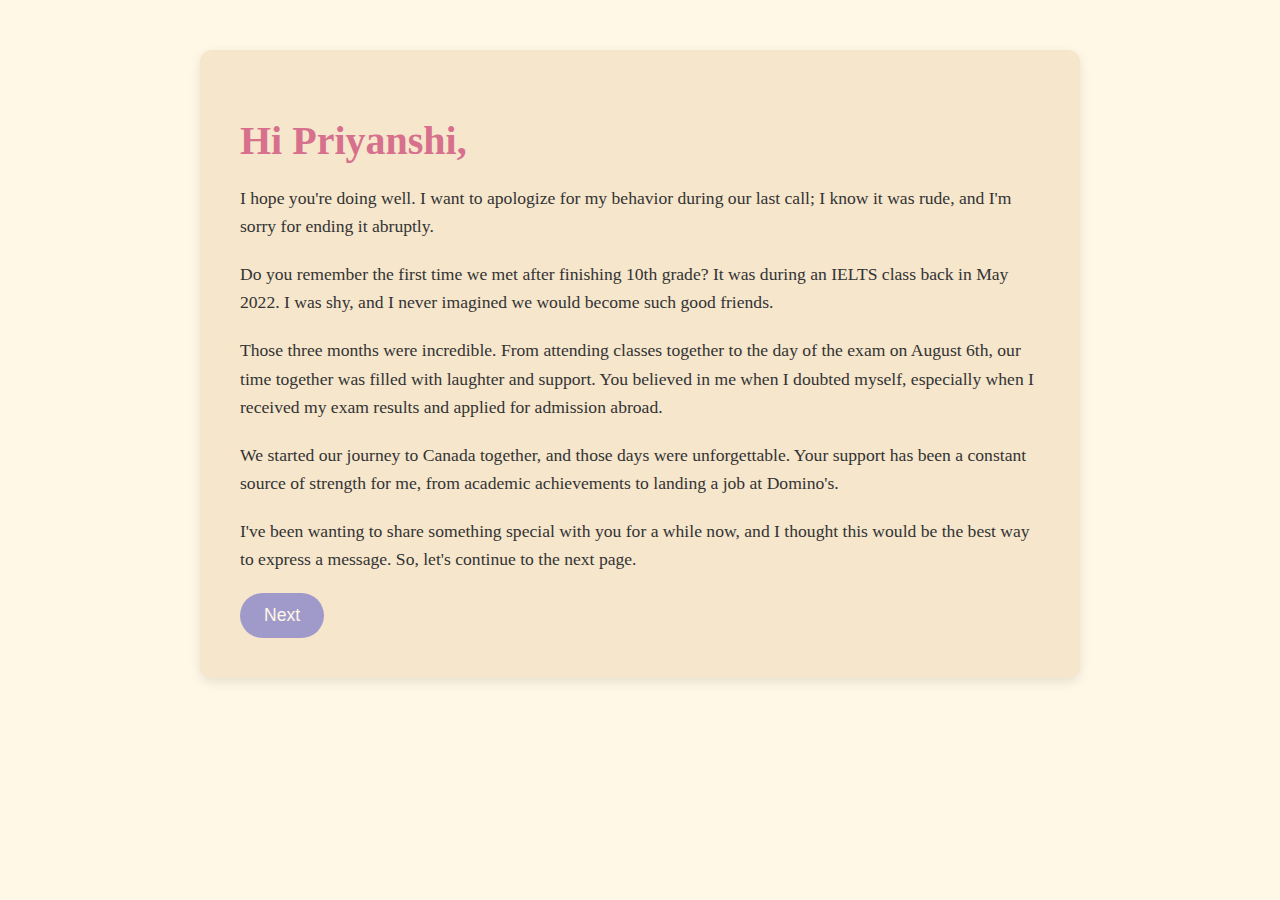
==== index.html @ 74280066 "first commit" ====
<!DOCTYPE html>
<html lang="en">
<head>
    <meta charset="UTF-8">
    <meta name="viewport" content="width=device-width, initial-scale=1.0">
    <title>Expressing My Feelings</title>
    <link rel="stylesheet" href="./css/style.css">
</head>
<body>

<div class="container">
    <h1>Hi Priyanshi,</h1>
    <p>
        I hope you're doing well. I want to apologize for my behavior during our last call; I know it was rude, and I'm sorry for ending it abruptly.
    </p>
    <p>
        Do you remember the first time we met after finishing 10th grade? It was during an IELTS class back in May 2022. I was shy, and I never imagined we would become such good friends.
    </p>
    <p>
        Those three months were incredible. From attending classes together to the day of the exam on August 6th, our time together was filled with laughter and support. You believed in me when I doubted myself, especially when I received my exam results and applied for admission abroad.
    </p>
    <p>
        We started our journey to Canada together, and those days were unforgettable. Your support has been a constant source of strength for me, from academic achievements to landing a job at Domino's.
    </p>
    <p>
        I've been wanting to share something special with you for a while now, and I thought this would be the best way to express a message. So, let's continue to the next page.
    </p>
    <button onclick="window.location.href='page2.html'">Next</button>
</div>

</body>
<script src="./js/script.js"></script>
</html>
---- css/style.css ----
body {
    font-family: 'Georgia', serif;
    margin: 0;
    padding: 0;
    background-color: #FFF8E7; /* Ivory background */
    color: #333333; /* Charcoal Gray text color */
}

.container {
    max-width: 800px;
    margin: 50px auto;
    background-color: #F5E6CC; /* Creamy Beige background for container */
    padding: 40px;
    border-radius: 12px;
    box-shadow: 0 4px 12px rgba(0, 0, 0, 0.1); /* Soft shadow */
}

h1 {
    color: #D7708C; /* Deep Rose for headings */
    font-size: 2.5em;
    margin-bottom: 20px;
}

p {
    color: #333333; /* Charcoal Gray text color */
    font-size: 1.1em;
    line-height: 1.6;
    margin-bottom: 20px;
}

button {
    padding: 12px 24px;
    background-color: #A09ACB; /* Muted Lavender button color */
    color: #FFF8E7; /* Ivory text color for button */
    border: none;
    border-radius: 25px;
    cursor: pointer;
    font-size: 1.1em;
    transition: background-color 0.3s ease;
}

button:hover {
    background-color: #8E88B9; /* Darker Muted Lavender on hover */
}

/* Responsive design for smaller screens */
@media (max-width: 600px) {
    .container {
        padding: 30px;
    }

    h1 {
        font-size: 2em;
    }

    p {
        font-size: 1em;
    }

    button {
        padding: 10px 20px;
        font-size: 1em;
    }
}
body {
    font-family: 'Georgia', serif;
    margin: 0;
    padding: 0;
    background-color: #FFF8E7; /* Ivory background */
    color: #333333; /* Charcoal Gray text color */
}

.container {
    max-width: 800px;
    margin: 50px auto;
    background-color: #F5E6CC; /* Creamy Beige background for container */
    padding: 40px;
    border-radius: 12px;
    box-shadow: 0 4px 12px rgba(0, 0, 0, 0.1); /* Soft shadow */
}

h1 {
    color: #D7708C; /* Deep Rose for headings */
    font-size: 2.5em;
    margin-bottom: 20px;
}

p {
    color: #333333; /* Charcoal Gray text color */
    font-size: 1.1em;
    line-height: 1.6;
    margin-bottom: 20px;
}

button {
    padding: 12px 24px;
    background-color: #A09ACB; /* Muted Lavender button color */
    color: #FFF8E7; /* Ivory text color for button */
    border: none;
    border-radius: 25px;
    cursor: pointer;
    font-size: 1.1em;
    transition: background-color 0.3s ease;
}

button:hover {
    background-color: #8E88B9; /* Darker Muted Lavender on hover */
}

/* Responsive design for smaller screens */
@media (max-width: 600px) {
    .container {
        padding: 30px;
    }

    h1 {
        font-size: 2em;
    }

    p {
        font-size: 1em;
    }

    button {
        padding: 10px 20px;
        font-size: 1em;
    }
}
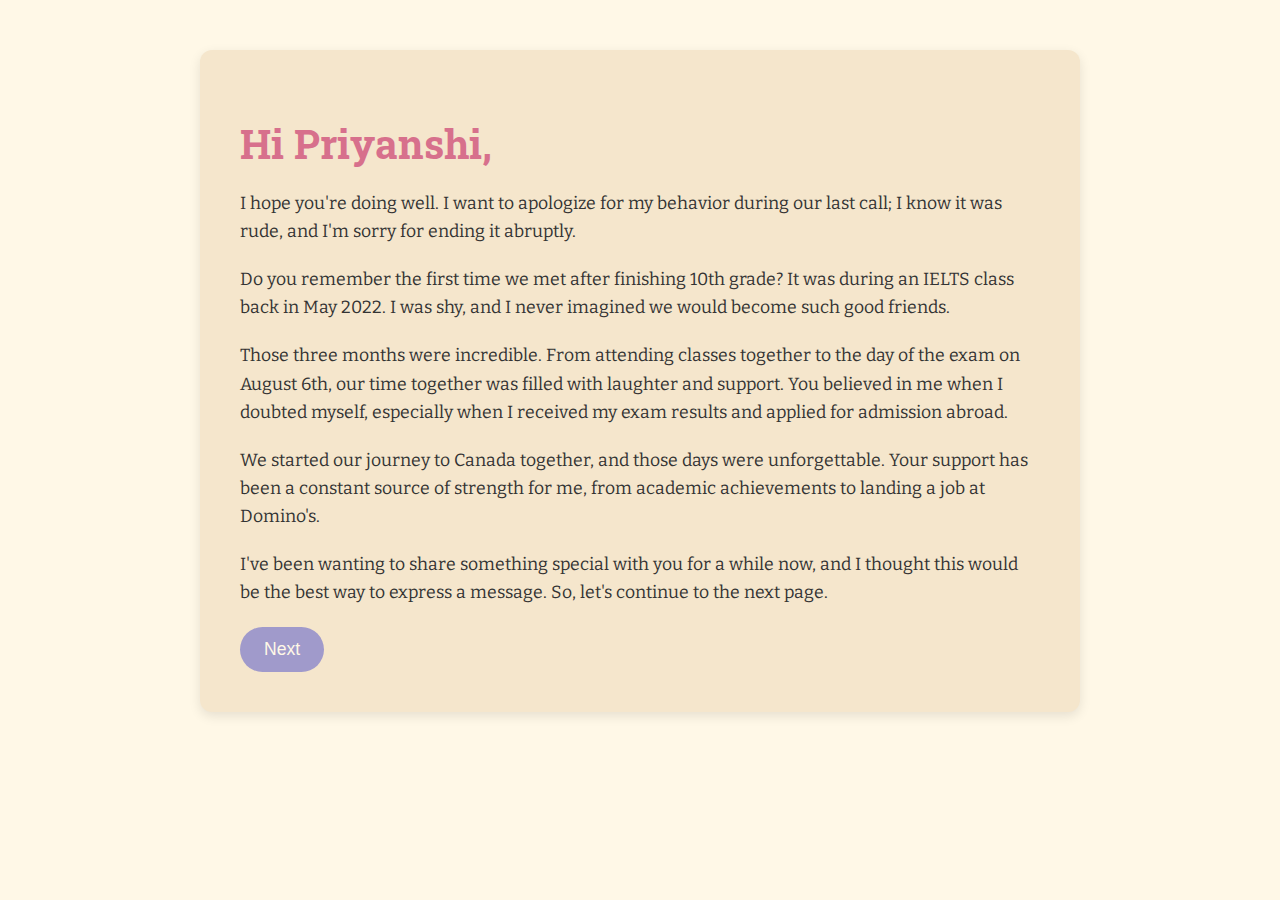
==== commit e6c05bfc: "dsds" ====
--- a/index.html
+++ b/index.html
@@ -5,6 +5,9 @@
     <meta name="viewport" content="width=device-width, initial-scale=1.0">
     <title>Expressing My Feelings</title>
     <link rel="stylesheet" href="./css/style.css">
+    <link rel="preconnect" href="https://fonts.googleapis.com">
+<link rel="preconnect" href="https://fonts.gstatic.com" crossorigin>
+<link href="https://fonts.googleapis.com/css2?family=Bitter:ital,wght@0,100..900;1,100..900&family=Platypi:ital,wght@0,300..800;1,300..800&family=Roboto+Slab:wght@100..900&display=swap" rel="stylesheet">
 </head>
 <body>
 
--- a/css/style.css
+++ b/css/style.css
@@ -1,5 +1,5 @@
 body {
-    font-family: 'Georgia', serif;
+    font-family: 'Platypi', serif;
     margin: 0;
     padding: 0;
     background-color: #FFF8E7; /* Ivory background */
@@ -16,12 +16,14 @@
 }
 
 h1 {
+    font-family: 'Roboto Slab', serif;
     color: #D7708C; /* Deep Rose for headings */
     font-size: 2.5em;
     margin-bottom: 20px;
 }
 
 p {
+    font-family: 'Bitter', serif;
     color: #333333; /* Charcoal Gray text color */
     font-size: 1.1em;
     line-height: 1.6;
@@ -62,67 +64,3 @@
         font-size: 1em;
     }
 }
-body {
-    font-family: 'Georgia', serif;
-    margin: 0;
-    padding: 0;
-    background-color: #FFF8E7; /* Ivory background */
-    color: #333333; /* Charcoal Gray text color */
-}
-
-.container {
-    max-width: 800px;
-    margin: 50px auto;
-    background-color: #F5E6CC; /* Creamy Beige background for container */
-    padding: 40px;
-    border-radius: 12px;
-    box-shadow: 0 4px 12px rgba(0, 0, 0, 0.1); /* Soft shadow */
-}
-
-h1 {
-    color: #D7708C; /* Deep Rose for headings */
-    font-size: 2.5em;
-    margin-bottom: 20px;
-}
-
-p {
-    color: #333333; /* Charcoal Gray text color */
-    font-size: 1.1em;
-    line-height: 1.6;
-    margin-bottom: 20px;
-}
-
-button {
-    padding: 12px 24px;
-    background-color: #A09ACB; /* Muted Lavender button color */
-    color: #FFF8E7; /* Ivory text color for button */
-    border: none;
-    border-radius: 25px;
-    cursor: pointer;
-    font-size: 1.1em;
-    transition: background-color 0.3s ease;
-}
-
-button:hover {
-    background-color: #8E88B9; /* Darker Muted Lavender on hover */
-}
-
-/* Responsive design for smaller screens */
-@media (max-width: 600px) {
-    .container {
-        padding: 30px;
-    }
-
-    h1 {
-        font-size: 2em;
-    }
-
-    p {
-        font-size: 1em;
-    }
-
-    button {
-        padding: 10px 20px;
-        font-size: 1em;
-    }
-}
